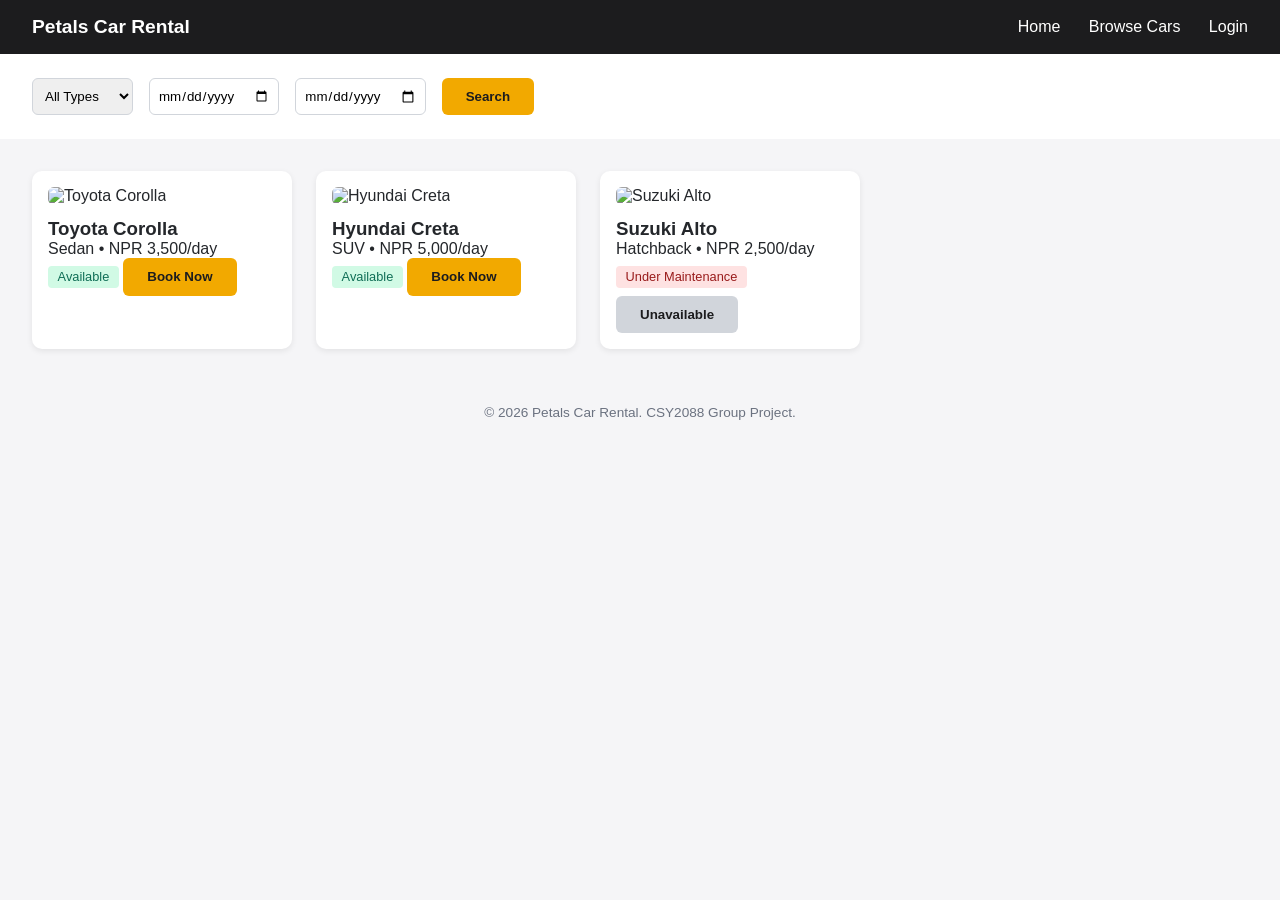
==== frontend/vehicles.html @ 79d055b1 "Add project structure, database schema, wireframes, and initial frontend pages" ====
<!DOCTYPE html>
<html lang="en">
<head>
  <meta charset="UTF-8">
  <title>Browse Cars - Petals Car Rental</title>
  <link rel="stylesheet" href="css/style.css">
</head>
<body>
  <header class="navbar">
    <div class="logo">Petals Car Rental</div>
    <nav>
      <a href="index.html">Home</a>
      <a href="vehicles.html">Browse Cars</a>
      <a href="login.html">Login</a>
    </nav>
  </header>

  <section class="filters">
    <select id="type-filter">
      <option value="">All Types</option>
      <option value="sedan">Sedan</option>
      <option value="suv">SUV</option>
      <option value="hatchback">Hatchback</option>
    </select>
    <input type="date" id="start-date" placeholder="Pickup Date">
    <input type="date" id="end-date" placeholder="Return Date">
    <button class="btn-primary">Search</button>
  </section>

  <section class="car-grid">
    <div class="car-card">
      <img src="images/car-placeholder.jpg" alt="Toyota Corolla">
      <h3>Toyota Corolla</h3>
      <p>Sedan • NPR 3,500/day</p>
      <span class="status available">Available</span>
      <button class="btn-primary">Book Now</button>
    </div>
    <div class="car-card">
      <img src="images/car-placeholder.jpg" alt="Hyundai Creta">
      <h3>Hyundai Creta</h3>
      <p>SUV • NPR 5,000/day</p>
      <span class="status available">Available</span>
      <button class="btn-primary">Book Now</button>
    </div>
    <div class="car-card">
      <img src="images/car-placeholder.jpg" alt="Suzuki Alto">
      <h3>Suzuki Alto</h3>
      <p>Hatchback • NPR 2,500/day</p>
      <span class="status maintenance">Under Maintenance</span>
      <button class="btn-primary" disabled>Unavailable</button>
    </div>
  </section>

  <footer>
    <p>&copy; 2026 Petals Car Rental. CSY2088 Group Project.</p>
  </footer>
</body>
</html>
---- frontend/css/style.css ----
* { margin: 0; padding: 0; box-sizing: border-box; font-family: Arial, sans-serif; }

body { background-color: #f5f5f7; color: #24272b; }

.navbar {
  display: flex; justify-content: space-between; align-items: center;
  padding: 1rem 2rem; background-color: #1c1c1e; color: white;
}
.navbar .logo { font-weight: bold; font-size: 1.2rem; }
.navbar nav a { color: white; text-decoration: none; margin-left: 1.5rem; }
.navbar nav a:hover { color: #f2a900; }

.hero {
  text-align: center; padding: 4rem 2rem; background-color: #1c1c1e; color: white;
}
.hero h1 { font-size: 2.2rem; margin-bottom: 0.5rem; }
.hero p { margin-bottom: 1.5rem; color: #c9cbd1; }

.btn-primary {
  background-color: #f2a900; color: #1c1c1e; border: none;
  padding: 0.7rem 1.5rem; border-radius: 6px; font-weight: bold;
  cursor: pointer; text-decoration: none; display: inline-block;
}
.btn-primary:disabled { background-color: #d1d5db; cursor: not-allowed; }

.features {
  display: flex; gap: 1.5rem; justify-content: center; padding: 3rem 2rem; flex-wrap: wrap;
}
.feature-card {
  background: white; padding: 1.5rem; border-radius: 10px; width: 250px;
  box-shadow: 0 2px 6px rgba(0,0,0,0.08); text-align: center;
}

.filters {
  display: flex; gap: 1rem; padding: 1.5rem 2rem; background: white; flex-wrap: wrap;
}
.filters select, .filters input { padding: 0.5rem; border-radius: 6px; border: 1px solid #d1d5db; }

.car-grid {
  display: flex; gap: 1.5rem; flex-wrap: wrap; padding: 2rem;
}
.car-card {
  background: white; border-radius: 10px; padding: 1rem; width: 260px;
  box-shadow: 0 2px 6px rgba(0,0,0,0.08);
}
.car-card img { width: 100%; border-radius: 6px; margin-bottom: 0.8rem; }
.status { display: inline-block; padding: 0.2rem 0.6rem; border-radius: 4px; font-size: 0.8rem; margin: 0.5rem 0; }
.status.available { background: #d1fae5; color: #0f6e56; }
.status.maintenance { background: #fee2e2; color: #991b1b; }

footer {
  text-align: center; padding: 1.5rem; color: #6b7280; font-size: 0.85rem;
}
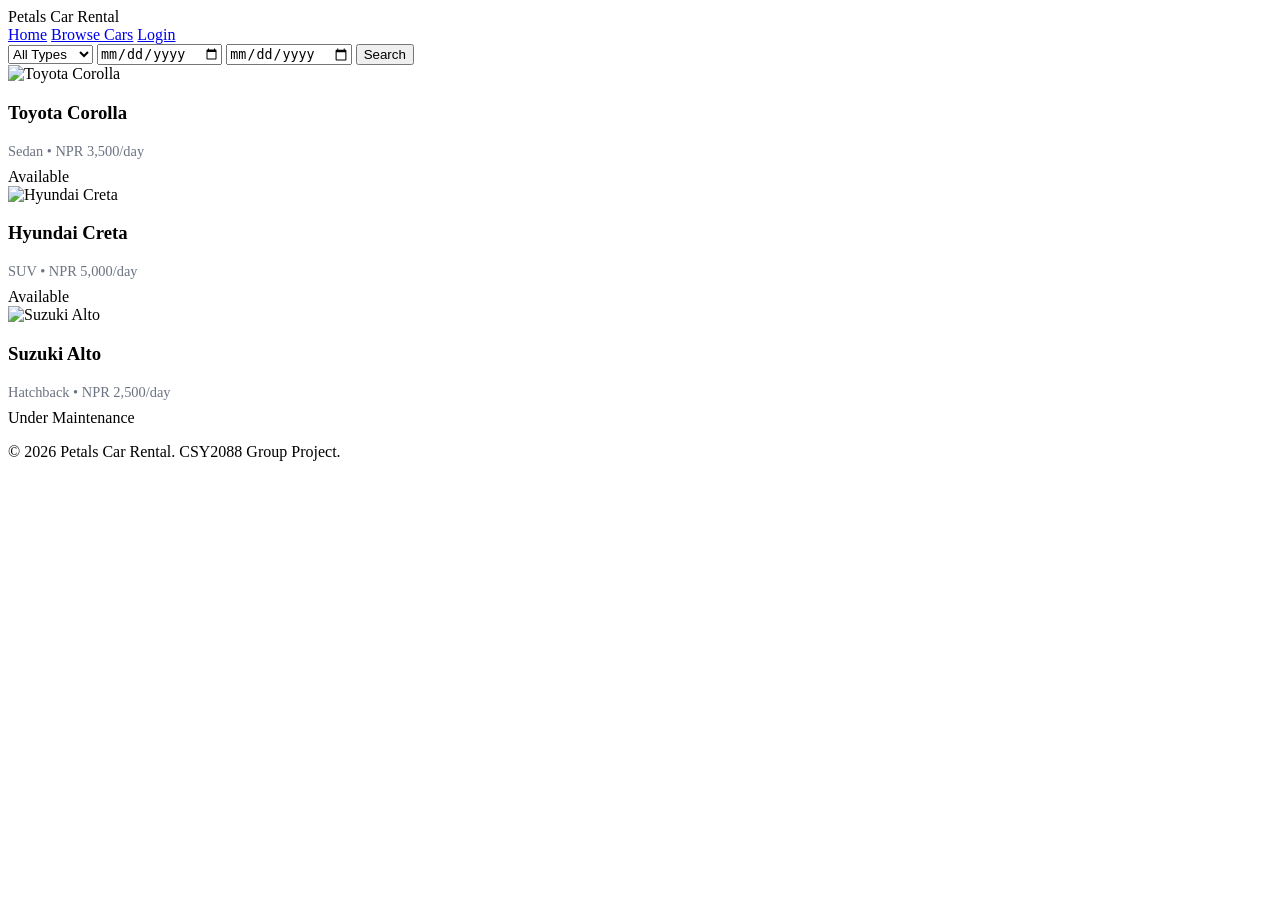
==== commit ddfdaa65: "Add Login, Signup, and Car Detail pages; link vehicle cards to detail page" ====
--- a/frontend/vehicles.html
+++ b/frontend/vehicles.html
@@ -27,28 +27,31 @@
     <button class="btn-primary">Search</button>
   </section>
 
-  <section class="car-grid">
-    <div class="car-card">
-      <img src="images/car-placeholder.jpg" alt="Toyota Corolla">
-      <h3>Toyota Corolla</h3>
-      <p>Sedan • NPR 3,500/day</p>
-      <span class="status available">Available</span>
-      <button class="btn-primary">Book Now</button>
-    </div>
-    <div class="car-card">
-      <img src="images/car-placeholder.jpg" alt="Hyundai Creta">
-      <h3>Hyundai Creta</h3>
-      <p>SUV • NPR 5,000/day</p>
-      <span class="status available">Available</span>
-      <button class="btn-primary">Book Now</button>
-    </div>
-    <div class="car-card">
-      <img src="images/car-placeholder.jpg" alt="Suzuki Alto">
-      <h3>Suzuki Alto</h3>
-      <p>Hatchback • NPR 2,500/day</p>
-      <span class="status maintenance">Under Maintenance</span>
-      <button class="btn-primary" disabled>Unavailable</button>
-    </div>
+  <section class="vehicle-grid">
+    <a href="car-detail.html" class="card-link">
+      <div class="vehicle-card">
+        <div class="vehicle-img"><img src="images/car-1.jpg" alt="Toyota Corolla"></div>
+        <h3>Toyota Corolla</h3>
+        <p>Sedan • NPR 3,500/day</p>
+        <span class="status available">Available</span>
+      </div>
+    </a>
+    <a href="car-detail.html" class="card-link">
+      <div class="vehicle-card">
+        <div class="vehicle-img"><img src="images/car-2.jpg" alt="Hyundai Creta"></div>
+        <h3>Hyundai Creta</h3>
+        <p>SUV • NPR 5,000/day</p>
+        <span class="status available">Available</span>
+      </div>
+    </a>
+    <a href="car-detail.html" class="card-link">
+      <div class="vehicle-card">
+        <div class="vehicle-img"><img src="images/car-3.jpg" alt="Suzuki Alto"></div>
+        <h3>Suzuki Alto</h3>
+        <p>Hatchback • NPR 2,500/day</p>
+        <span class="status maintenance">Under Maintenance</span>
+      </div>
+    </a>
   </section>
 
   <footer>
--- a/frontend/css/style.css
+++ b/frontend/css/style.css
@@ -1,53 +1,121 @@
-* { margin: 0; padding: 0; box-sizing: border-box; font-family: Arial, sans-serif; }
-
-body { background-color: #f5f5f7; color: #24272b; }
-
-.navbar {
-  display: flex; justify-content: space-between; align-items: center;
-  padding: 1rem 2rem; background-color: #1c1c1e; color: white;
+/* Auth pages (Login/Signup) */
+.auth-split {
+  display: flex;
+  min-height: 500px;
 }
-.navbar .logo { font-weight: bold; font-size: 1.2rem; }
-.navbar nav a { color: white; text-decoration: none; margin-left: 1.5rem; }
-.navbar nav a:hover { color: #f2a900; }
-
-.hero {
-  text-align: center; padding: 4rem 2rem; background-color: #1c1c1e; color: white;
+.auth-image {
+  flex: 1;
+  background-color: #d9d9d9;
 }
-.hero h1 { font-size: 2.2rem; margin-bottom: 0.5rem; }
-.hero p { margin-bottom: 1.5rem; color: #c9cbd1; }
-
-.btn-primary {
-  background-color: #f2a900; color: #1c1c1e; border: none;
-  padding: 0.7rem 1.5rem; border-radius: 6px; font-weight: bold;
-  cursor: pointer; text-decoration: none; display: inline-block;
+.auth-form {
+  flex: 1;
+  padding: 3rem 4rem;
+  display: flex;
+  flex-direction: column;
+  justify-content: center;
 }
-.btn-primary:disabled { background-color: #d1d5db; cursor: not-allowed; }
-
-.features {
-  display: flex; gap: 1.5rem; justify-content: center; padding: 3rem 2rem; flex-wrap: wrap;
+.auth-form h2 {
+  font-size: 1.6rem;
+  margin-bottom: 0.4rem;
+  color: #24272b;
 }
-.feature-card {
-  background: white; padding: 1.5rem; border-radius: 10px; width: 250px;
-  box-shadow: 0 2px 6px rgba(0,0,0,0.08); text-align: center;
+.auth-subtext {
+  color: #6b7280;
+  margin-bottom: 1.5rem;
+  font-size: 0.9rem;
+}
+.auth-form label {
+  font-size: 0.85rem;
+  font-weight: bold;
+  margin-bottom: 0.3rem;
+  display: block;
+  color: #24272b;
+}
+.auth-form input {
+  width: 100%;
+  padding: 0.65rem;
+  margin-bottom: 1rem;
+  border: 1px solid #d1d5db;
+  border-radius: 6px;
+}
+.full-width {
+  width: 100%;
+  text-align: center;
+  border: none;
+  cursor: pointer;
+}
+.auth-switch {
+  margin-top: 1rem;
+  font-size: 0.85rem;
+  color: #6b7280;
+}
+.auth-switch a {
+  color: #f2a900;
+  font-weight: bold;
+  text-decoration: none;
 }
 
-.filters {
-  display: flex; gap: 1rem; padding: 1.5rem 2rem; background: white; flex-wrap: wrap;
+/* Specific Car Detail page */
+.car-detail {
+  display: flex;
+  gap: 2rem;
+  padding: 2rem;
+  flex-wrap: wrap;
 }
-.filters select, .filters input { padding: 0.5rem; border-radius: 6px; border: 1px solid #d1d5db; }
+.car-detail-images {
+  flex: 1;
+  min-width: 300px;
+  display: flex;
+  flex-direction: column;
+  gap: 1rem;
+}
+.car-main-img {
+  width: 100%;
+  height: 300px;
+  background-color: #d9d9d9;
+  border-radius: 8px;
+}
+.car-thumb-img {
+  width: 100%;
+  height: 120px;
+  background-color: #d9d9d9;
+  border-radius: 8px;
+}
+.car-detail-info {
+  flex: 1;
+  min-width: 280px;
+}
+.car-detail-info h2 {
+  font-size: 1.6rem;
+  margin-bottom: 0.3rem;
+}
+.car-price {
+  font-size: 1.2rem;
+  font-weight: bold;
+  color: #24272b;
+  margin-bottom: 0.5rem;
+}
+.car-description {
+  margin: 1rem 0;
+  color: #24272b;
+  line-height: 1.5;
+}
+.car-specs {
+  list-style: none;
+  margin-bottom: 1.5rem;
+  color: #6b7280;
+}
+.car-specs li {
+  padding: 0.2rem 0;
+}
 
-.car-grid {
-  display: flex; gap: 1.5rem; flex-wrap: wrap; padding: 2rem;
+.vehicle-card p {
+  font-size: 0.9rem;
+  color: #6b7280;
+  margin-bottom: 0.5rem;
 }
-.car-card {
-  background: white; border-radius: 10px; padding: 1rem; width: 260px;
-  box-shadow: 0 2px 6px rgba(0,0,0,0.08);
-}
-.car-card img { width: 100%; border-radius: 6px; margin-bottom: 0.8rem; }
-.status { display: inline-block; padding: 0.2rem 0.6rem; border-radius: 4px; font-size: 0.8rem; margin: 0.5rem 0; }
-.status.available { background: #d1fae5; color: #0f6e56; }
-.status.maintenance { background: #fee2e2; color: #991b1b; }
 
-footer {
-  text-align: center; padding: 1.5rem; color: #6b7280; font-size: 0.85rem;
+.card-link {
+  text-decoration: none;
+  color: inherit;
 }
